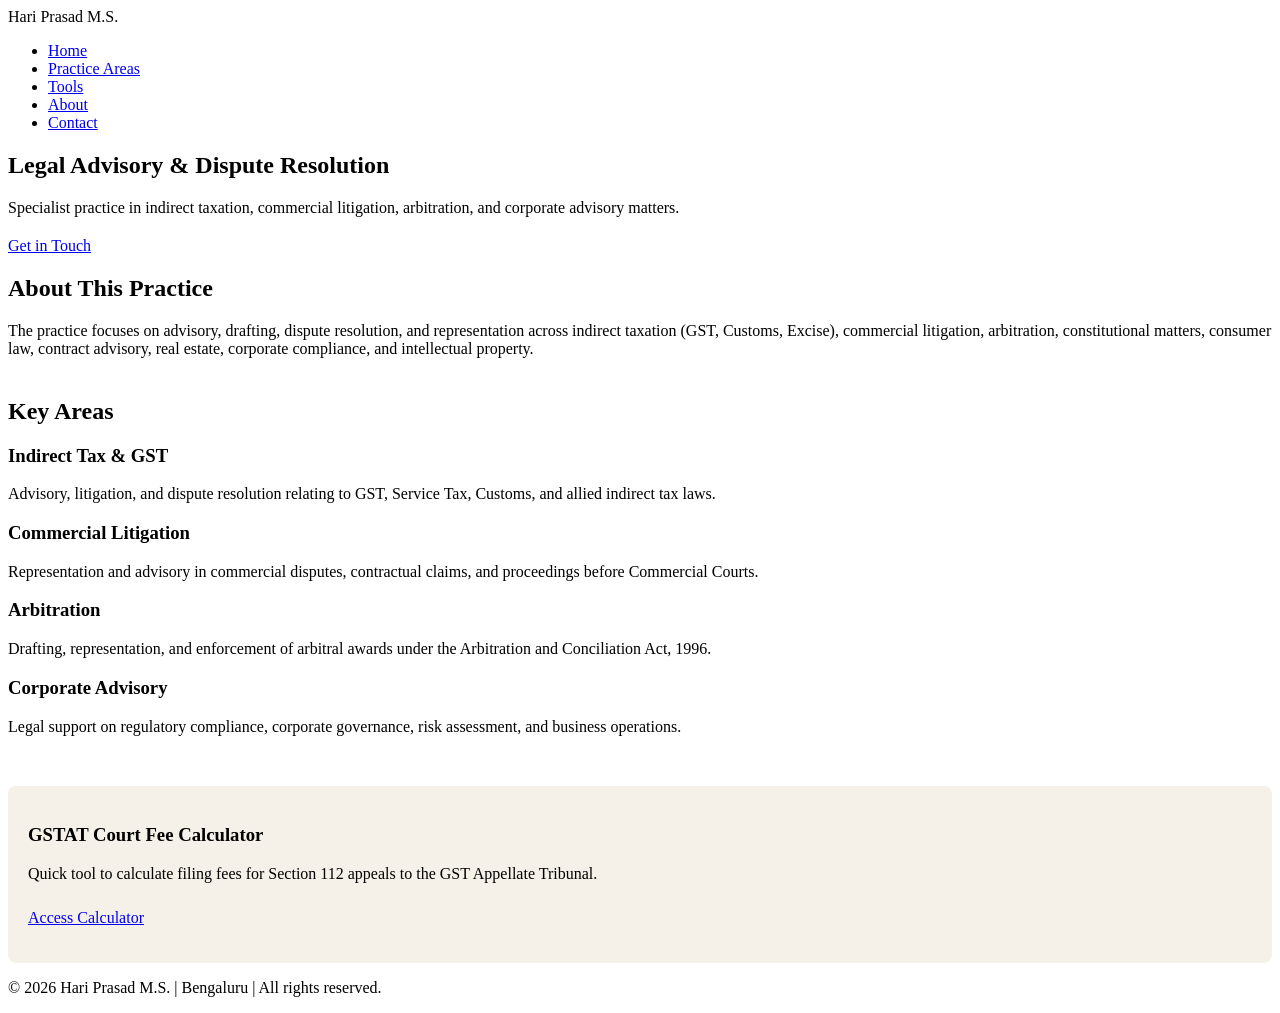
==== index.html @ 4b64a7a4 "Rename index to index.html" ====
<!DOCTYPE html>
<html lang="en">
<head>
<meta charset="UTF-8">
<meta name="viewport" content="width=device-width, initial-scale=1">
<title>Hari Prasad M.S. | Legal Practice | Bengaluru</title>
<meta name="description" content="Hari Prasad M.S. - Advocate based in Bengaluru specializing in indirect tax, commercial litigation, arbitration, and corporate advisory.">
<link rel="stylesheet" href="style.css">
</head>
<body>
<nav class="navbar">
  <div class="container">
    <div class="logo">Hari Prasad M.S.</div>
    <ul class="nav-links">
      <li><a href="index.html" class="active">Home</a></li>
      <li><a href="practice-areas.html">Practice Areas</a></li>
      <li><a href="calculator.html">Tools</a></li>
      <li><a href="about.html">About</a></li>
      <li><a href="contact.html">Contact</a></li>
    </ul>
  </div>
</nav>

<section class="hero">
  <div class="container">
    <h1>Legal Advisory & Dispute Resolution</h1>
    <p>Specialist practice in indirect taxation, commercial litigation, arbitration, and corporate advisory matters.</p>
    <p style="margin-top: 20px;"><a href="contact.html" class="btn">Get in Touch</a></p>
  </div>
</section>

<section class="content">
  <div class="container">
    <h2>About This Practice</h2>
    <p>The practice focuses on advisory, drafting, dispute resolution, and representation across indirect taxation (GST, Customs, Excise), commercial litigation, arbitration, constitutional matters, consumer law, contract advisory, real estate, corporate compliance, and intellectual property.</p>
    
    <h2 style="margin-top: 40px;">Key Areas</h2>
    <div class="grid">
      <div class="card">
        <h3>Indirect Tax & GST</h3>
        <p>Advisory, litigation, and dispute resolution relating to GST, Service Tax, Customs, and allied indirect tax laws.</p>
      </div>
      <div class="card">
        <h3>Commercial Litigation</h3>
        <p>Representation and advisory in commercial disputes, contractual claims, and proceedings before Commercial Courts.</p>
      </div>
      <div class="card">
        <h3>Arbitration</h3>
        <p>Drafting, representation, and enforcement of arbitral awards under the Arbitration and Conciliation Act, 1996.</p>
      </div>
      <div class="card">
        <h3>Corporate Advisory</h3>
        <p>Legal support on regulatory compliance, corporate governance, risk assessment, and business operations.</p>
      </div>
    </div>

    <div style="margin-top: 50px; padding: 20px; background: #f5f1e8; border-radius: 8px;">
      <h3>GSTAT Court Fee Calculator</h3>
      <p>Quick tool to calculate filing fees for Section 112 appeals to the GST Appellate Tribunal.</p>
      <p><a href="calculator.html" class="btn" style="display: inline-block; margin-top: 10px;">Access Calculator</a></p>
    </div>
  </div>
</section>

<footer>
  <div class="container">
    <p>&copy; 2026 Hari Prasad M.S. | Bengaluru | All rights reserved.</p>
  </div>
</footer>
</body>
</html>
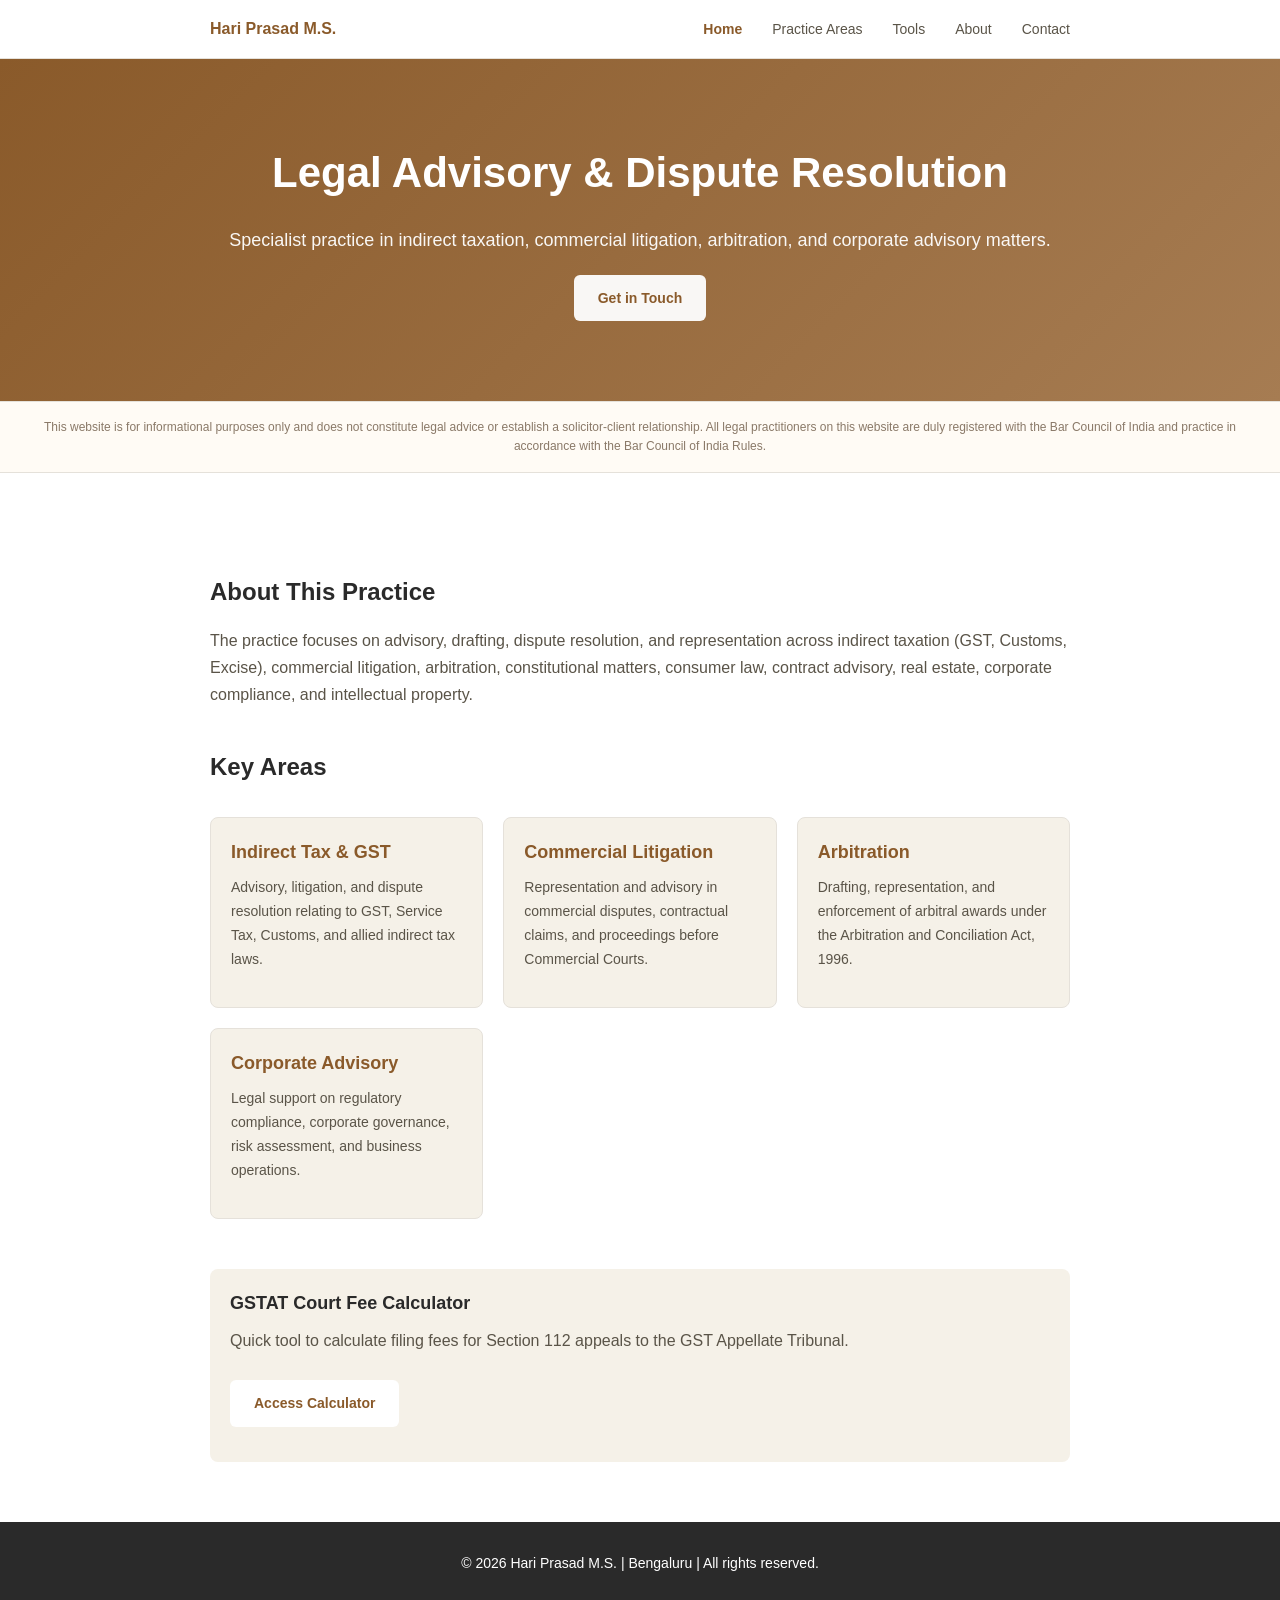
==== commit b5d581a8: "Update index.html" ====
--- a/index.html
+++ b/index.html
@@ -28,6 +28,10 @@
     <p style="margin-top: 20px;"><a href="contact.html" class="btn">Get in Touch</a></p>
   </div>
 </section>
+
+<div style="background: #fffbf5; border-top: 1px solid #e5e1da; border-bottom: 1px solid #e5e1da; padding: 16px 20px; font-size: 12px; color: #8a7968; text-align: center;">
+  <p>This website is for informational purposes only and does not constitute legal advice or establish a solicitor-client relationship. All legal practitioners on this website are duly registered with the Bar Council of India and practice in accordance with the Bar Council of India Rules.</p>
+</div>
 
 <section class="content">
   <div class="container">
--- a/style.css
+++ b/style.css
@@ -0,0 +1,186 @@
+* { margin: 0; padding: 0; box-sizing: border-box; }
+
+body {
+  font-family: -apple-system, BlinkMacSystemFont, 'Segoe UI', sans-serif;
+  color: #2a2a2a;
+  line-height: 1.6;
+  background: #faf9f7;
+}
+
+.container { max-width: 900px; margin: 0 auto; padding: 0 20px; }
+
+/* Navigation */
+.navbar {
+  background: #ffffff;
+  border-bottom: 1px solid #e5e1da;
+  position: sticky;
+  top: 0;
+  z-index: 100;
+}
+
+.navbar .container {
+  display: flex;
+  justify-content: space-between;
+  align-items: center;
+  padding: 16px 20px;
+}
+
+.logo {
+  font-size: 16px;
+  font-weight: 700;
+  color: #8a5a2a;
+}
+
+.nav-links {
+  display: flex;
+  list-style: none;
+  gap: 30px;
+}
+
+.nav-links a {
+  text-decoration: none;
+  font-size: 14px;
+  color: #5a5448;
+  transition: color 0.2s;
+}
+
+.nav-links a:hover,
+.nav-links a.active {
+  color: #8a5a2a;
+  font-weight: 600;
+}
+
+/* Hero Section */
+.hero {
+  background: linear-gradient(135deg, #8a5a2a 0%, #a67c52 100%);
+  color: #ffffff;
+  padding: 80px 20px;
+  text-align: center;
+}
+
+.hero h1 {
+  font-size: 42px;
+  margin-bottom: 20px;
+  font-weight: 700;
+}
+
+.hero p {
+  font-size: 18px;
+  opacity: 0.95;
+}
+
+.btn {
+  display: inline-block;
+  background: #ffffff;
+  color: #8a5a2a;
+  padding: 12px 24px;
+  border-radius: 6px;
+  text-decoration: none;
+  font-weight: 600;
+  font-size: 14px;
+  transition: all 0.2s;
+}
+
+.btn:hover {
+  background: #f5f1e8;
+  transform: translateY(-2px);
+}
+
+/* Content Sections */
+.content {
+  padding: 60px 20px;
+  background: #ffffff;
+}
+
+.content h1 {
+  font-size: 36px;
+  margin-bottom: 20px;
+  color: #1a1a1a;
+}
+
+.content h2 {
+  font-size: 24px;
+  margin-top: 40px;
+  margin-bottom: 15px;
+  color: #2a2a2a;
+}
+
+.content h3 {
+  font-size: 18px;
+  margin-bottom: 10px;
+  color: #2a2a2a;
+}
+
+.content p {
+  color: #5a5448;
+  margin-bottom: 15px;
+  line-height: 1.7;
+}
+
+/* Grid Layout */
+.grid {
+  display: grid;
+  grid-template-columns: repeat(auto-fit, minmax(250px, 1fr));
+  gap: 20px;
+  margin-top: 30px;
+}
+
+.card {
+  background: #f5f1e8;
+  padding: 20px;
+  border-radius: 8px;
+  border: 1px solid #e5e1da;
+}
+
+.card h3 {
+  color: #8a5a2a;
+  margin-bottom: 10px;
+}
+
+.card p {
+  font-size: 14px;
+}
+
+/* Practice Areas */
+.practice-area {
+  margin-bottom: 40px;
+  padding-bottom: 40px;
+  border-bottom: 1px solid #e5e1da;
+}
+
+.practice-area:last-child {
+  border-bottom: none;
+}
+
+.practice-area h2 {
+  color: #8a5a2a;
+  font-size: 20px;
+  margin-bottom: 10px;
+}
+
+/* Footer */
+footer {
+  background: #2a2a2a;
+  color: #ffffff;
+  padding: 30px 20px;
+  text-align: center;
+  font-size: 14px;
+}
+
+footer a {
+  color: #ffffff;
+  text-decoration: none;
+}
+
+footer a:hover {
+  text-decoration: underline;
+}
+
+/* Responsive */
+@media (max-width: 768px) {
+  .nav-links { gap: 15px; font-size: 13px; }
+  .hero h1 { font-size: 28px; }
+  .hero p { font-size: 16px; }
+  .content h1 { font-size: 28px; }
+  .grid { grid-template-columns: 1fr; }
+}
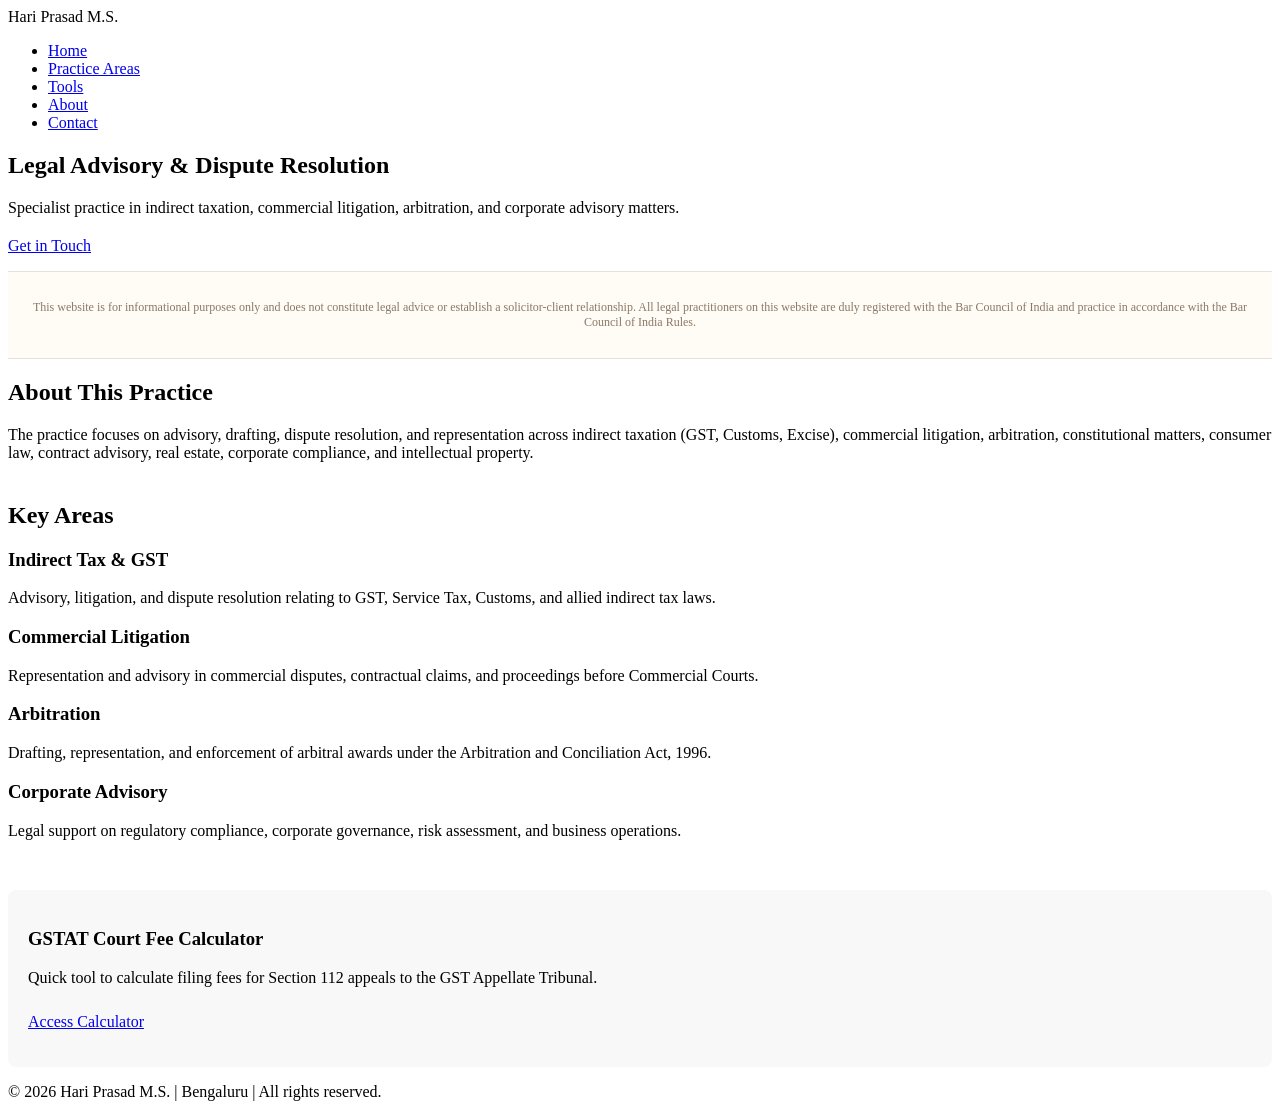
==== commit e941fea9: "Create index.html" ====
--- a/index.html
+++ b/index.html
@@ -58,7 +58,7 @@
       </div>
     </div>
 
-    <div style="margin-top: 50px; padding: 20px; background: #f5f1e8; border-radius: 8px;">
+    <div style="margin-top: 50px; padding: 20px; background: #f8f8f8; border-radius: 8px;">
       <h3>GSTAT Court Fee Calculator</h3>
       <p>Quick tool to calculate filing fees for Section 112 appeals to the GST Appellate Tribunal.</p>
       <p><a href="calculator.html" class="btn" style="display: inline-block; margin-top: 10px;">Access Calculator</a></p>
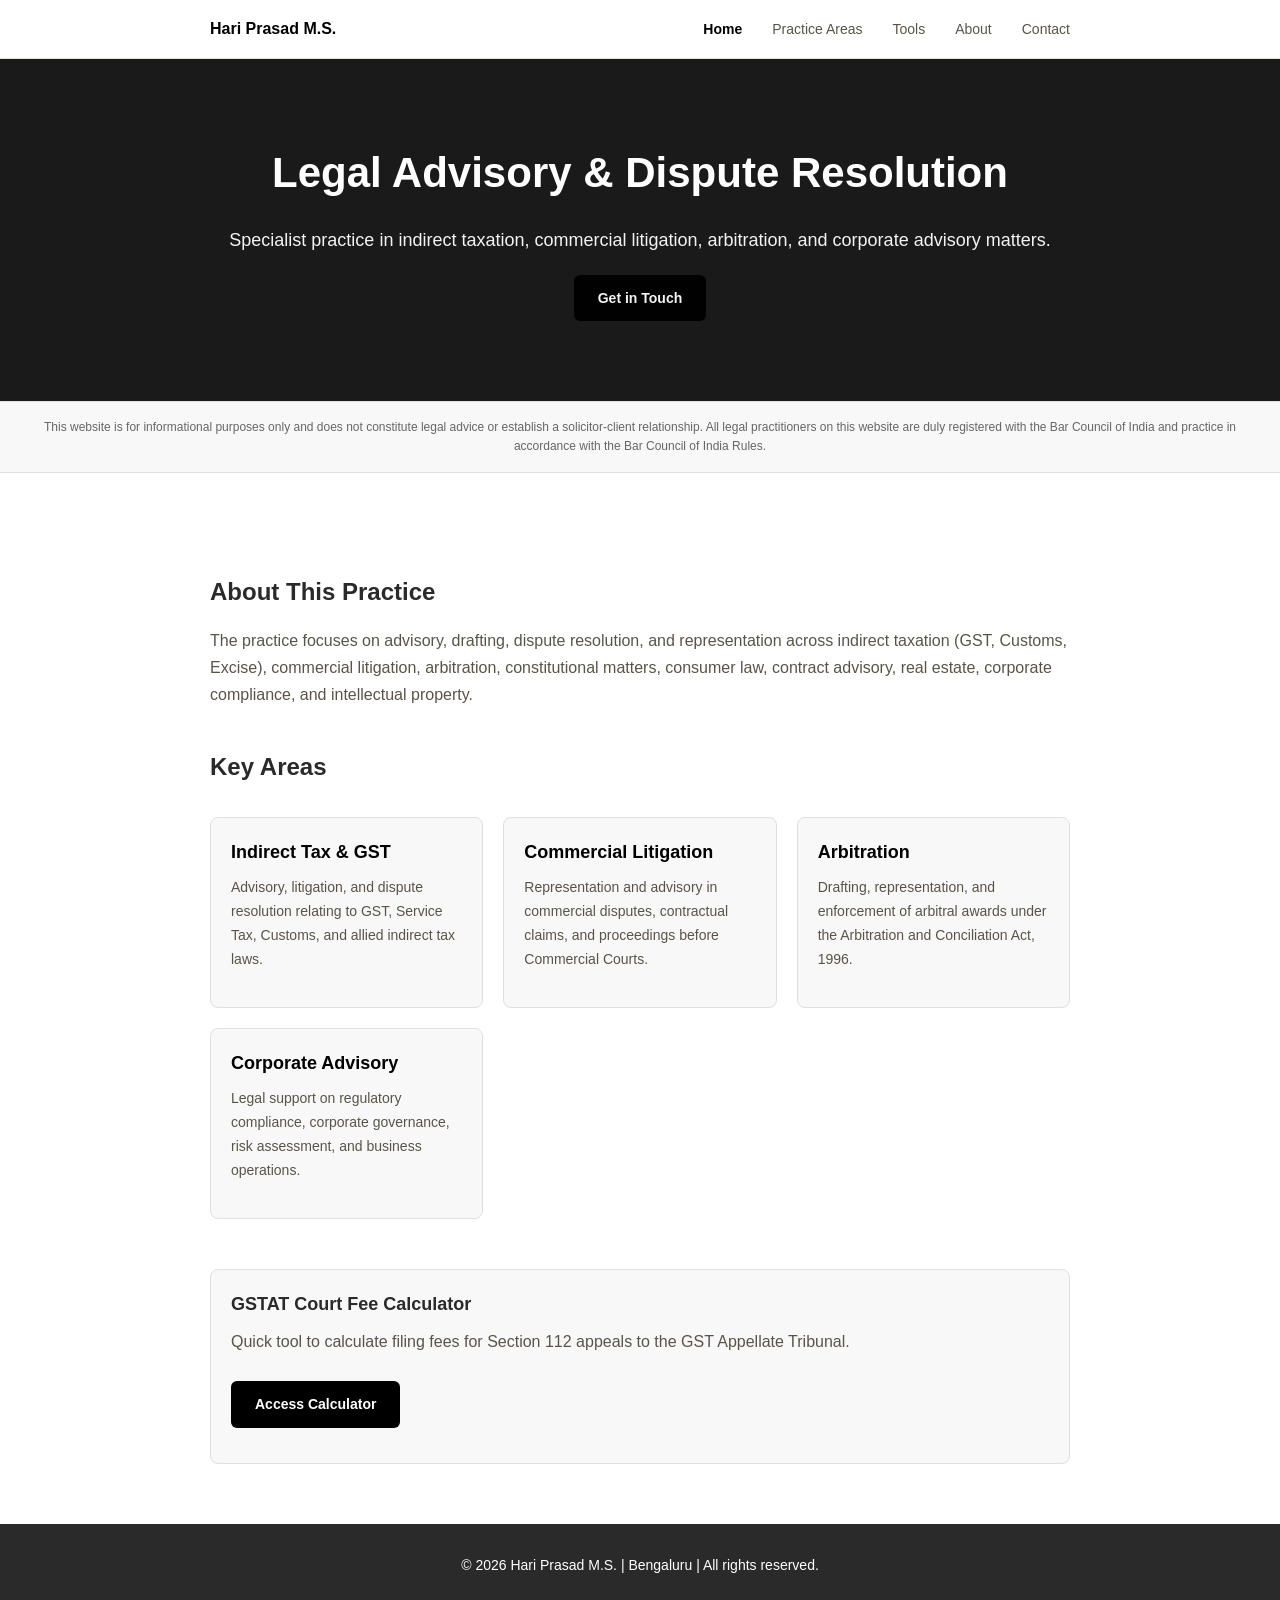
==== commit 467f8366: "Update index.html" ====
--- a/index.html
+++ b/index.html
@@ -29,7 +29,7 @@
   </div>
 </section>
 
-<div style="background: #fffbf5; border-top: 1px solid #e5e1da; border-bottom: 1px solid #e5e1da; padding: 16px 20px; font-size: 12px; color: #8a7968; text-align: center;">
+<div style="background: #f8f8f8; border-top: 1px solid #e0e0e0; border-bottom: 1px solid #e0e0e0; padding: 16px 20px; font-size: 12px; color: #666666; text-align: center;">
   <p>This website is for informational purposes only and does not constitute legal advice or establish a solicitor-client relationship. All legal practitioners on this website are duly registered with the Bar Council of India and practice in accordance with the Bar Council of India Rules.</p>
 </div>
 
@@ -58,7 +58,7 @@
       </div>
     </div>
 
-    <div style="margin-top: 50px; padding: 20px; background: #f8f8f8; border-radius: 8px;">
+    <div style="margin-top: 50px; padding: 20px; background: #f8f8f8; border-radius: 8px; border: 1px solid #e0e0e0;">
       <h3>GSTAT Court Fee Calculator</h3>
       <p>Quick tool to calculate filing fees for Section 112 appeals to the GST Appellate Tribunal.</p>
       <p><a href="calculator.html" class="btn" style="display: inline-block; margin-top: 10px;">Access Calculator</a></p>
--- a/style.css
+++ b/style.css
@@ -0,0 +1,186 @@
+* { margin: 0; padding: 0; box-sizing: border-box; }
+
+body {
+  font-family: -apple-system, BlinkMacSystemFont, 'Segoe UI', sans-serif;
+  color: #2a2a2a;
+  line-height: 1.6;
+  background: #faf9f7;
+}
+
+.container { max-width: 900px; margin: 0 auto; padding: 0 20px; }
+
+/* Navigation */
+.navbar {
+  background: #ffffff;
+  border-bottom: 1px solid #e5e1da;
+  position: sticky;
+  top: 0;
+  z-index: 100;
+}
+
+.navbar .container {
+  display: flex;
+  justify-content: space-between;
+  align-items: center;
+  padding: 16px 20px;
+}
+
+.logo {
+  font-size: 16px;
+  font-weight: 700;
+  color: #000000;
+}
+
+.nav-links {
+  display: flex;
+  list-style: none;
+  gap: 30px;
+}
+
+.nav-links a {
+  text-decoration: none;
+  font-size: 14px;
+  color: #5a5448;
+  transition: color 0.2s;
+}
+
+.nav-links a:hover,
+.nav-links a.active {
+  color: #000000;
+  font-weight: 600;
+}
+
+/* Hero Section */
+.hero {
+  background: #1a1a1a;
+  color: #ffffff;
+  padding: 80px 20px;
+  text-align: center;
+}
+
+.hero h1 {
+  font-size: 42px;
+  margin-bottom: 20px;
+  font-weight: 700;
+}
+
+.hero p {
+  font-size: 18px;
+  opacity: 0.95;
+}
+
+.btn {
+  display: inline-block;
+  background: #000000;
+  color: #ffffff;
+  padding: 12px 24px;
+  border-radius: 6px;
+  text-decoration: none;
+  font-weight: 600;
+  font-size: 14px;
+  transition: all 0.2s;
+}
+
+.btn:hover {
+  background: #333333;
+  transform: translateY(-2px);
+}
+
+/* Content Sections */
+.content {
+  padding: 60px 20px;
+  background: #ffffff;
+}
+
+.content h1 {
+  font-size: 36px;
+  margin-bottom: 20px;
+  color: #1a1a1a;
+}
+
+.content h2 {
+  font-size: 24px;
+  margin-top: 40px;
+  margin-bottom: 15px;
+  color: #2a2a2a;
+}
+
+.content h3 {
+  font-size: 18px;
+  margin-bottom: 10px;
+  color: #2a2a2a;
+}
+
+.content p {
+  color: #5a5448;
+  margin-bottom: 15px;
+  line-height: 1.7;
+}
+
+/* Grid Layout */
+.grid {
+  display: grid;
+  grid-template-columns: repeat(auto-fit, minmax(250px, 1fr));
+  gap: 20px;
+  margin-top: 30px;
+}
+
+.card {
+  background: #f8f8f8;
+  padding: 20px;
+  border-radius: 8px;
+  border: 1px solid #e0e0e0;
+}
+
+.card h3 {
+  color: #000000;
+  margin-bottom: 10px;
+}
+
+.card p {
+  font-size: 14px;
+}
+
+/* Practice Areas */
+.practice-area {
+  margin-bottom: 40px;
+  padding-bottom: 40px;
+  border-bottom: 1px solid #e5e1da;
+}
+
+.practice-area:last-child {
+  border-bottom: none;
+}
+
+.practice-area h2 {
+  color: #000000;
+  font-size: 20px;
+  margin-bottom: 10px;
+}
+
+/* Footer */
+footer {
+  background: #2a2a2a;
+  color: #ffffff;
+  padding: 30px 20px;
+  text-align: center;
+  font-size: 14px;
+}
+
+footer a {
+  color: #ffffff;
+  text-decoration: none;
+}
+
+footer a:hover {
+  text-decoration: underline;
+}
+
+/* Responsive */
+@media (max-width: 768px) {
+  .nav-links { gap: 15px; font-size: 13px; }
+  .hero h1 { font-size: 28px; }
+  .hero p { font-size: 16px; }
+  .content h1 { font-size: 28px; }
+  .grid { grid-template-columns: 1fr; }
+}
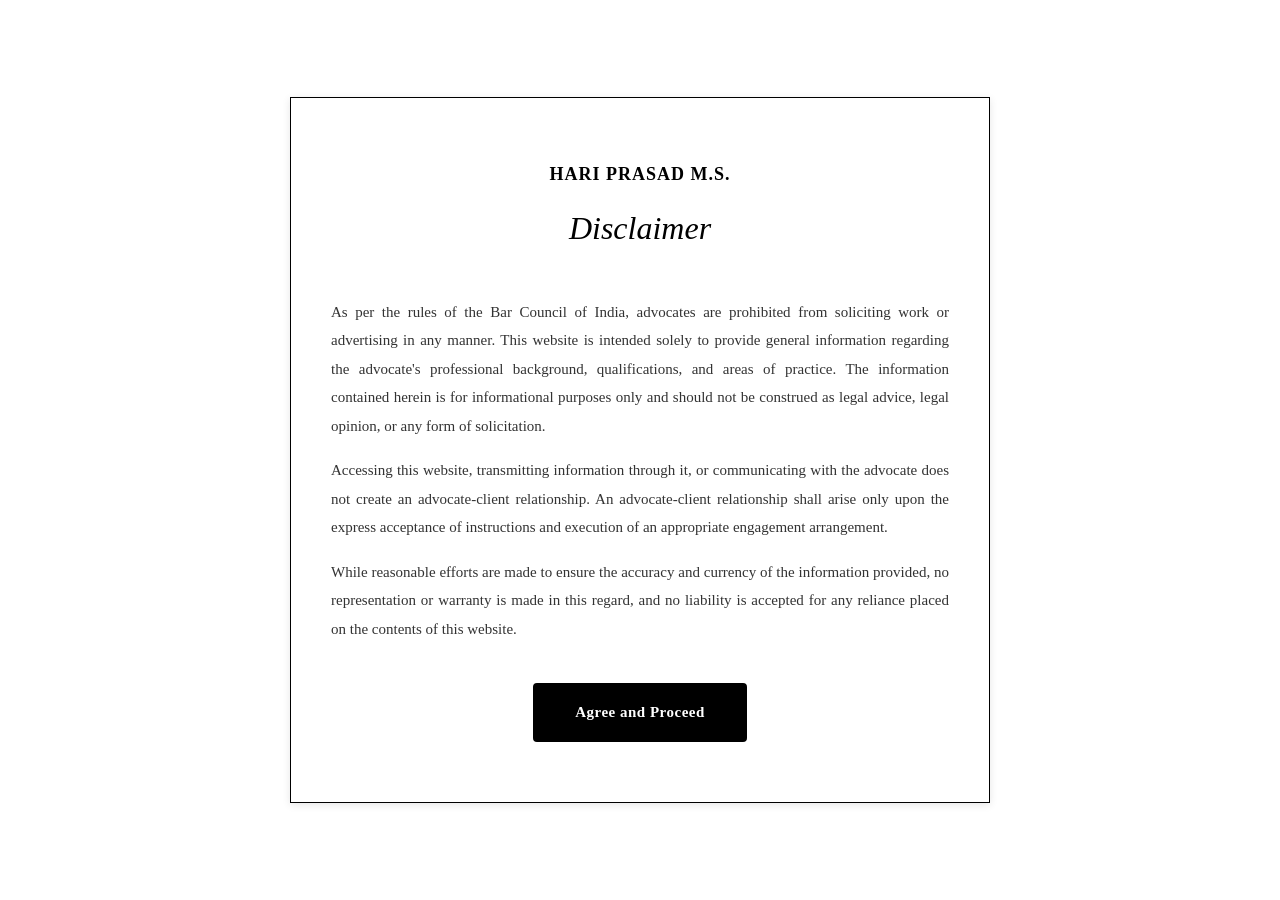
==== commit 88cd8b68: "Rename disclaimer.html to index.html" ====
--- a/index.html
+++ b/index.html
@@ -3,73 +3,132 @@
 <head>
 <meta charset="UTF-8">
 <meta name="viewport" content="width=device-width, initial-scale=1">
-<title>Hari Prasad M.S. | Legal Practice | Bengaluru</title>
-<meta name="description" content="Hari Prasad M.S. - Advocate based in Bengaluru specializing in indirect tax, commercial litigation, arbitration, and corporate advisory.">
-<link rel="stylesheet" href="style.css">
+<title>Disclaimer | Hari Prasad M.S.</title>
+<style>
+* { margin: 0; padding: 0; box-sizing: border-box; }
+
+body {
+  font-family: 'Garamond', 'Book Antiqua', 'Palatino', serif;
+  color: #2a2a2a;
+  line-height: 1.8;
+  background: #ffffff;
+  display: flex;
+  align-items: center;
+  justify-content: center;
+  min-height: 100vh;
+  padding: 20px;
+}
+
+.disclaimer-container {
+  max-width: 700px;
+  width: 100%;
+  padding: 60px 40px;
+  background: #ffffff;
+  border: 1px solid #000000;
+  box-shadow: 0 2px 8px rgba(0, 0, 0, 0.1);
+}
+
+.header {
+  text-align: center;
+  margin-bottom: 40px;
+}
+
+.firm-name {
+  font-size: 18px;
+  font-weight: 600;
+  color: #000000;
+  letter-spacing: 1px;
+  margin-bottom: 10px;
+}
+
+.page-title {
+  font-size: 32px;
+  font-weight: 400;
+  color: #000000;
+  margin-bottom: 30px;
+  font-style: italic;
+}
+
+.disclaimer-content {
+  font-size: 15px;
+  color: #333333;
+  margin-bottom: 40px;
+  text-align: justify;
+  line-height: 1.9;
+}
+
+.disclaimer-content p {
+  margin-bottom: 16px;
+}
+
+.button-container {
+  display: flex;
+  justify-content: center;
+  margin-top: 40px;
+}
+
+.btn-proceed {
+  background: #000000;
+  color: #ffffff;
+  padding: 14px 40px;
+  border: 2px solid #000000;
+  border-radius: 4px;
+  font-family: 'Garamond', 'Book Antiqua', serif;
+  font-size: 15px;
+  font-weight: 600;
+  cursor: pointer;
+  text-decoration: none;
+  display: inline-block;
+  letter-spacing: 0.5px;
+  transition: all 0.3s ease;
+}
+
+.btn-proceed:hover {
+  background: #ffffff;
+  color: #000000;
+  border-color: #000000;
+}
+
+@media (max-width: 600px) {
+  .disclaimer-container {
+    padding: 40px 25px;
+    border: none;
+    box-shadow: none;
+  }
+
+  .page-title {
+    font-size: 24px;
+  }
+
+  .disclaimer-content {
+    font-size: 14px;
+  }
+
+  .btn-proceed {
+    padding: 12px 30px;
+    font-size: 14px;
+  }
+}
+</style>
 </head>
 <body>
-<nav class="navbar">
-  <div class="container">
-    <div class="logo">Hari Prasad M.S.</div>
-    <ul class="nav-links">
-      <li><a href="index.html" class="active">Home</a></li>
-      <li><a href="practice-areas.html">Practice Areas</a></li>
-      <li><a href="calculator.html">Tools</a></li>
-      <li><a href="about.html">About</a></li>
-      <li><a href="contact.html">Contact</a></li>
-    </ul>
+<div class="disclaimer-container">
+  <div class="header">
+    <div class="firm-name">HARI PRASAD M.S.</div>
+    <div class="page-title">Disclaimer</div>
   </div>
-</nav>
 
-<section class="hero">
-  <div class="container">
-    <h1>Legal Advisory & Dispute Resolution</h1>
-    <p>Specialist practice in indirect taxation, commercial litigation, arbitration, and corporate advisory matters.</p>
-    <p style="margin-top: 20px;"><a href="contact.html" class="btn">Get in Touch</a></p>
+  <div class="disclaimer-content">
+    <p>As per the rules of the Bar Council of India, advocates are prohibited from soliciting work or advertising in any manner. This website is intended solely to provide general information regarding the advocate's professional background, qualifications, and areas of practice. The information contained herein is for informational purposes only and should not be construed as legal advice, legal opinion, or any form of solicitation.</p>
+
+    <p>Accessing this website, transmitting information through it, or communicating with the advocate does not create an advocate-client relationship. An advocate-client relationship shall arise only upon the express acceptance of instructions and execution of an appropriate engagement arrangement.</p>
+
+    <p>While reasonable efforts are made to ensure the accuracy and currency of the information provided, no representation or warranty is made in this regard, and no liability is accepted for any reliance placed on the contents of this website.</p>
   </div>
-</section>
 
-<div style="background: #f8f8f8; border-top: 1px solid #e0e0e0; border-bottom: 1px solid #e0e0e0; padding: 16px 20px; font-size: 12px; color: #666666; text-align: center;">
-  <p>This website is for informational purposes only and does not constitute legal advice or establish a solicitor-client relationship. All legal practitioners on this website are duly registered with the Bar Council of India and practice in accordance with the Bar Council of India Rules.</p>
+  <div class="button-container">
+    <a href="index.html" class="btn-proceed">Agree and Proceed</a>
+  </div>
 </div>
-
-<section class="content">
-  <div class="container">
-    <h2>About This Practice</h2>
-    <p>The practice focuses on advisory, drafting, dispute resolution, and representation across indirect taxation (GST, Customs, Excise), commercial litigation, arbitration, constitutional matters, consumer law, contract advisory, real estate, corporate compliance, and intellectual property.</p>
-    
-    <h2 style="margin-top: 40px;">Key Areas</h2>
-    <div class="grid">
-      <div class="card">
-        <h3>Indirect Tax & GST</h3>
-        <p>Advisory, litigation, and dispute resolution relating to GST, Service Tax, Customs, and allied indirect tax laws.</p>
-      </div>
-      <div class="card">
-        <h3>Commercial Litigation</h3>
-        <p>Representation and advisory in commercial disputes, contractual claims, and proceedings before Commercial Courts.</p>
-      </div>
-      <div class="card">
-        <h3>Arbitration</h3>
-        <p>Drafting, representation, and enforcement of arbitral awards under the Arbitration and Conciliation Act, 1996.</p>
-      </div>
-      <div class="card">
-        <h3>Corporate Advisory</h3>
-        <p>Legal support on regulatory compliance, corporate governance, risk assessment, and business operations.</p>
-      </div>
-    </div>
-
-    <div style="margin-top: 50px; padding: 20px; background: #f8f8f8; border-radius: 8px; border: 1px solid #e0e0e0;">
-      <h3>GSTAT Court Fee Calculator</h3>
-      <p>Quick tool to calculate filing fees for Section 112 appeals to the GST Appellate Tribunal.</p>
-      <p><a href="calculator.html" class="btn" style="display: inline-block; margin-top: 10px;">Access Calculator</a></p>
-    </div>
-  </div>
-</section>
-
-<footer>
-  <div class="container">
-    <p>&copy; 2026 Hari Prasad M.S. | Bengaluru | All rights reserved.</p>
-  </div>
-</footer>
 </body>
 </html>
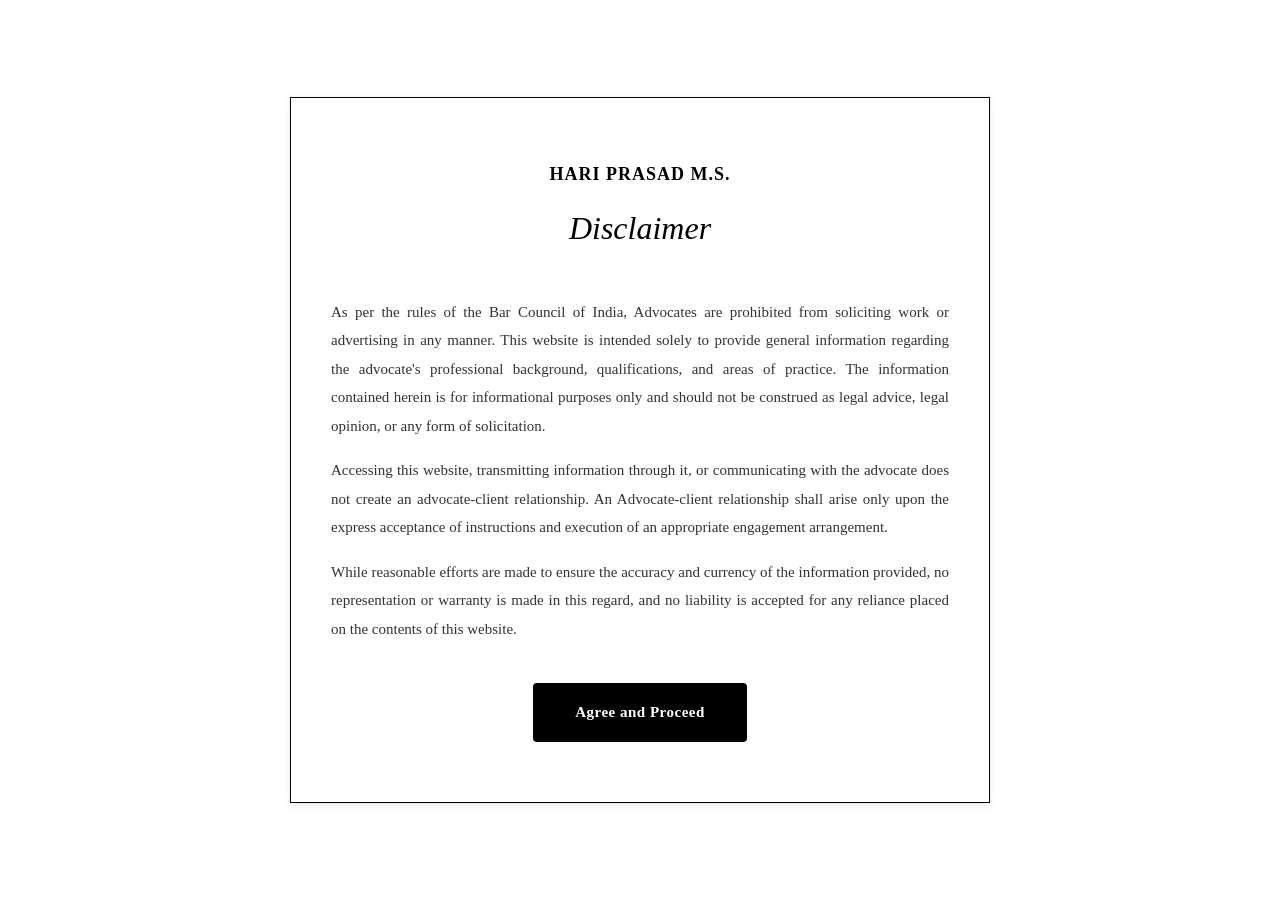
==== commit f905f803: "Update index.html" ====
--- a/index.html
+++ b/index.html
@@ -119,15 +119,15 @@
   </div>
 
   <div class="disclaimer-content">
-    <p>As per the rules of the Bar Council of India, advocates are prohibited from soliciting work or advertising in any manner. This website is intended solely to provide general information regarding the advocate's professional background, qualifications, and areas of practice. The information contained herein is for informational purposes only and should not be construed as legal advice, legal opinion, or any form of solicitation.</p>
+    <p>As per the rules of the Bar Council of India, Advocates are prohibited from soliciting work or advertising in any manner. This website is intended solely to provide general information regarding the advocate's professional background, qualifications, and areas of practice. The information contained herein is for informational purposes only and should not be construed as legal advice, legal opinion, or any form of solicitation.</p>
 
-    <p>Accessing this website, transmitting information through it, or communicating with the advocate does not create an advocate-client relationship. An advocate-client relationship shall arise only upon the express acceptance of instructions and execution of an appropriate engagement arrangement.</p>
+    <p>Accessing this website, transmitting information through it, or communicating with the advocate does not create an advocate-client relationship. An Advocate-client relationship shall arise only upon the express acceptance of instructions and execution of an appropriate engagement arrangement.</p>
 
     <p>While reasonable efforts are made to ensure the accuracy and currency of the information provided, no representation or warranty is made in this regard, and no liability is accepted for any reliance placed on the contents of this website.</p>
   </div>
 
   <div class="button-container">
-    <a href="index.html" class="btn-proceed">Agree and Proceed</a>
+    <a href="home.html" class="btn-proceed">Agree and Proceed</a>
   </div>
 </div>
 </body>
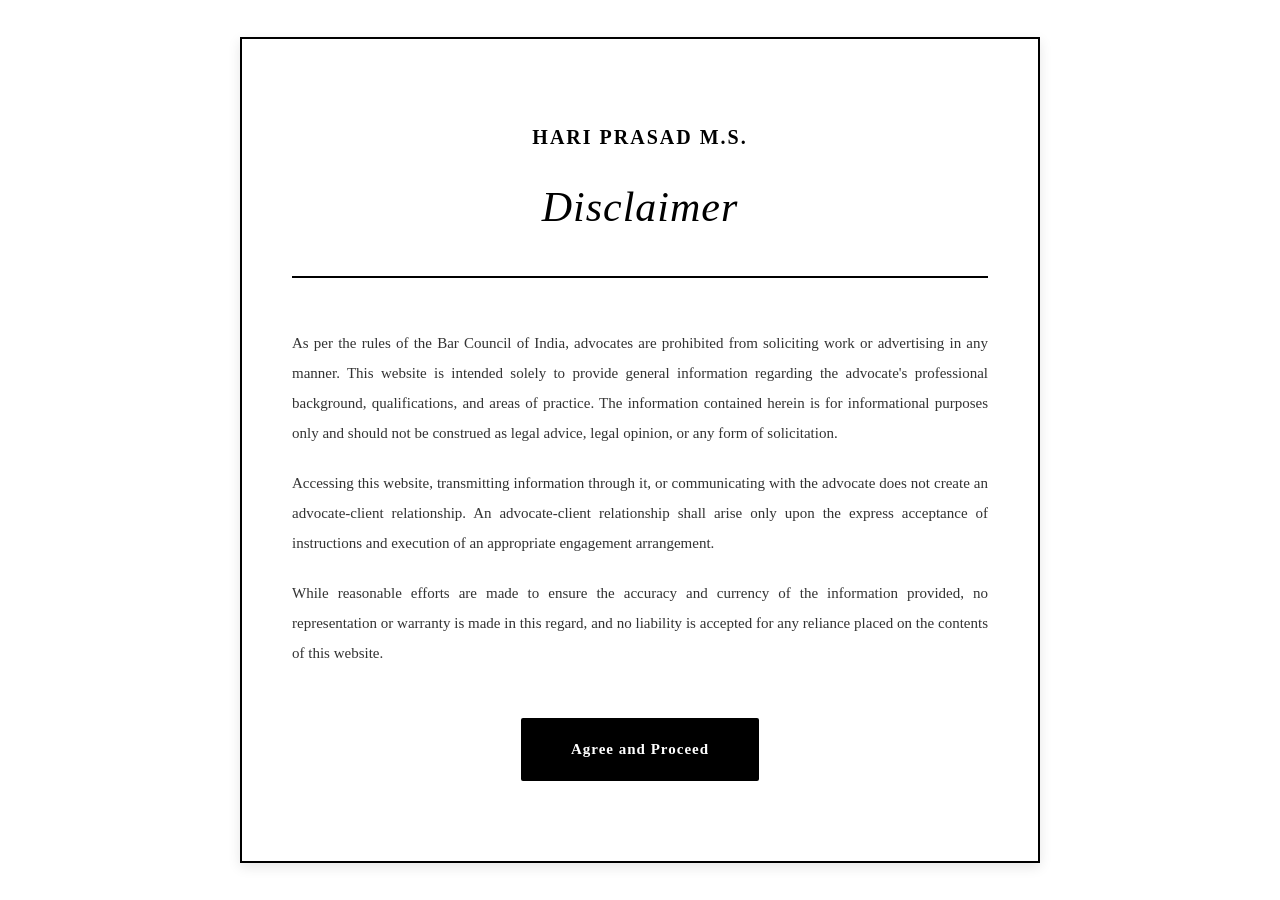
==== commit 950a184a: "Update index.html" ====
--- a/index.html
+++ b/index.html
@@ -9,78 +9,80 @@
 
 body {
   font-family: 'Garamond', 'Book Antiqua', 'Palatino', serif;
-  color: #2a2a2a;
+  color: #1a1a1a;
   line-height: 1.8;
   background: #ffffff;
   display: flex;
   align-items: center;
   justify-content: center;
   min-height: 100vh;
-  padding: 20px;
+  padding: 30px;
 }
 
 .disclaimer-container {
-  max-width: 700px;
+  max-width: 800px;
   width: 100%;
-  padding: 60px 40px;
+  padding: 80px 50px;
   background: #ffffff;
-  border: 1px solid #000000;
-  box-shadow: 0 2px 8px rgba(0, 0, 0, 0.1);
+  border: 2px solid #000000;
+  box-shadow: 0 4px 12px rgba(0, 0, 0, 0.1);
 }
 
 .header {
   text-align: center;
-  margin-bottom: 40px;
+  margin-bottom: 50px;
+  border-bottom: 2px solid #000000;
+  padding-bottom: 30px;
 }
 
 .firm-name {
-  font-size: 18px;
-  font-weight: 600;
+  font-size: 20px;
+  font-weight: 700;
   color: #000000;
-  letter-spacing: 1px;
-  margin-bottom: 10px;
+  letter-spacing: 2px;
+  margin-bottom: 15px;
 }
 
 .page-title {
-  font-size: 32px;
+  font-size: 42px;
   font-weight: 400;
   color: #000000;
-  margin-bottom: 30px;
   font-style: italic;
+  letter-spacing: 1px;
 }
 
 .disclaimer-content {
   font-size: 15px;
   color: #333333;
-  margin-bottom: 40px;
+  margin-bottom: 50px;
   text-align: justify;
-  line-height: 1.9;
+  line-height: 2;
 }
 
 .disclaimer-content p {
-  margin-bottom: 16px;
+  margin-bottom: 20px;
 }
 
 .button-container {
   display: flex;
   justify-content: center;
-  margin-top: 40px;
+  margin-top: 50px;
 }
 
 .btn-proceed {
   background: #000000;
   color: #ffffff;
-  padding: 14px 40px;
+  padding: 16px 48px;
   border: 2px solid #000000;
-  border-radius: 4px;
+  border-radius: 2px;
   font-family: 'Garamond', 'Book Antiqua', serif;
   font-size: 15px;
   font-weight: 600;
   cursor: pointer;
   text-decoration: none;
   display: inline-block;
-  letter-spacing: 0.5px;
-  transition: all 0.3s ease;
+  letter-spacing: 1px;
+  transition: all 0.4s ease;
 }
 
 .btn-proceed:hover {
@@ -89,23 +91,24 @@
   border-color: #000000;
 }
 
-@media (max-width: 600px) {
+@media (max-width: 700px) {
   .disclaimer-container {
-    padding: 40px 25px;
-    border: none;
+    padding: 50px 30px;
+    border: 1px solid #e0e0e0;
     box-shadow: none;
   }
 
   .page-title {
-    font-size: 24px;
+    font-size: 32px;
   }
 
   .disclaimer-content {
     font-size: 14px;
+    text-align: left;
   }
 
   .btn-proceed {
-    padding: 12px 30px;
+    padding: 14px 36px;
     font-size: 14px;
   }
 }
@@ -119,9 +122,9 @@
   </div>
 
   <div class="disclaimer-content">
-    <p>As per the rules of the Bar Council of India, Advocates are prohibited from soliciting work or advertising in any manner. This website is intended solely to provide general information regarding the advocate's professional background, qualifications, and areas of practice. The information contained herein is for informational purposes only and should not be construed as legal advice, legal opinion, or any form of solicitation.</p>
+    <p>As per the rules of the Bar Council of India, advocates are prohibited from soliciting work or advertising in any manner. This website is intended solely to provide general information regarding the advocate's professional background, qualifications, and areas of practice. The information contained herein is for informational purposes only and should not be construed as legal advice, legal opinion, or any form of solicitation.</p>
 
-    <p>Accessing this website, transmitting information through it, or communicating with the advocate does not create an advocate-client relationship. An Advocate-client relationship shall arise only upon the express acceptance of instructions and execution of an appropriate engagement arrangement.</p>
+    <p>Accessing this website, transmitting information through it, or communicating with the advocate does not create an advocate-client relationship. An advocate-client relationship shall arise only upon the express acceptance of instructions and execution of an appropriate engagement arrangement.</p>
 
     <p>While reasonable efforts are made to ensure the accuracy and currency of the information provided, no representation or warranty is made in this regard, and no liability is accepted for any reliance placed on the contents of this website.</p>
   </div>
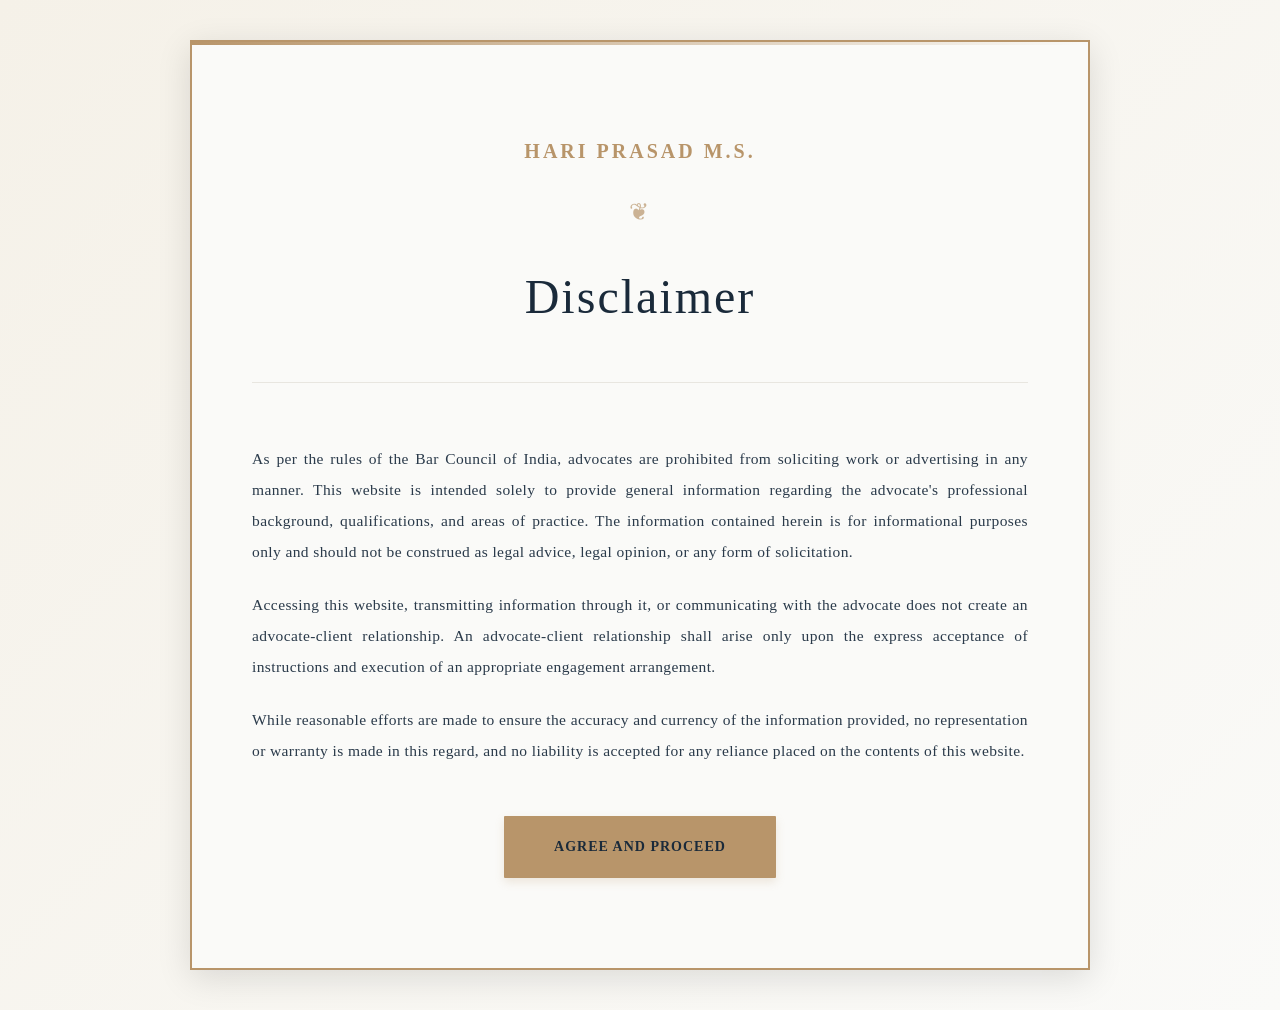
==== commit f36f3388: "Update index.html" ====
--- a/index.html
+++ b/index.html
@@ -7,60 +7,91 @@
 <style>
 * { margin: 0; padding: 0; box-sizing: border-box; }
 
+:root {
+  --navy: #1a2a3a;
+  --charcoal: #2a3a4a;
+  --cream: #f5f1e8;
+  --gold: #b8956a;
+}
+
+html { scroll-behavior: smooth; }
+
 body {
   font-family: 'Garamond', 'Book Antiqua', 'Palatino', serif;
-  color: #1a1a1a;
-  line-height: 1.8;
-  background: #ffffff;
+  color: var(--charcoal);
+  line-height: 1.9;
+  background: linear-gradient(135deg, var(--cream) 0%, #fafaf8 100%);
   display: flex;
   align-items: center;
   justify-content: center;
   min-height: 100vh;
-  padding: 30px;
+  padding: 40px;
+  letter-spacing: 0.3px;
 }
 
 .disclaimer-container {
-  max-width: 800px;
+  max-width: 900px;
   width: 100%;
-  padding: 80px 50px;
-  background: #ffffff;
-  border: 2px solid #000000;
-  box-shadow: 0 4px 12px rgba(0, 0, 0, 0.1);
+  padding: 90px 60px;
+  background: #fafaf8;
+  border: 2px solid var(--gold);
+  box-shadow: 0 8px 32px rgba(0, 0, 0, 0.12);
+  position: relative;
+  overflow: hidden;
+}
+
+.disclaimer-container::before {
+  content: '';
+  position: absolute;
+  top: 0;
+  left: 0;
+  right: 0;
+  height: 3px;
+  background: linear-gradient(to right, var(--gold), transparent);
 }
 
 .header {
   text-align: center;
-  margin-bottom: 50px;
-  border-bottom: 2px solid #000000;
-  padding-bottom: 30px;
+  margin-bottom: 60px;
+  padding-bottom: 40px;
+  border-bottom: 1px solid #e8e6e0;
 }
 
 .firm-name {
   font-size: 20px;
   font-weight: 700;
-  color: #000000;
+  color: var(--gold);
+  letter-spacing: 3px;
+  margin-bottom: 20px;
+  text-transform: uppercase;
+}
+
+.ornament {
+  font-size: 24px;
+  color: var(--gold);
+  margin: 15px 0;
   letter-spacing: 2px;
-  margin-bottom: 15px;
+  opacity: 0.7;
 }
 
 .page-title {
-  font-size: 42px;
+  font-size: 48px;
   font-weight: 400;
-  color: #000000;
-  font-style: italic;
-  letter-spacing: 1px;
+  color: var(--navy);
+  letter-spacing: 2px;
 }
 
 .disclaimer-content {
-  font-size: 15px;
-  color: #333333;
+  font-size: 15.5px;
+  color: var(--charcoal);
   margin-bottom: 50px;
   text-align: justify;
   line-height: 2;
+  letter-spacing: 0.4px;
 }
 
 .disclaimer-content p {
-  margin-bottom: 20px;
+  margin-bottom: 22px;
 }
 
 .button-container {
@@ -70,36 +101,54 @@
 }
 
 .btn-proceed {
-  background: #000000;
-  color: #ffffff;
+  background: var(--gold);
+  color: var(--navy);
   padding: 16px 48px;
-  border: 2px solid #000000;
-  border-radius: 2px;
+  border: 2px solid var(--gold);
+  border-radius: 1px;
   font-family: 'Garamond', 'Book Antiqua', serif;
-  font-size: 15px;
+  font-size: 14px;
   font-weight: 600;
   cursor: pointer;
   text-decoration: none;
   display: inline-block;
   letter-spacing: 1px;
-  transition: all 0.4s ease;
+  transition: all 0.5s cubic-bezier(0.4, 0, 0.2, 1);
+  box-shadow: 0 4px 10px rgba(184, 149, 106, 0.2);
+  position: relative;
+  overflow: hidden;
+  text-transform: uppercase;
+}
+
+.btn-proceed::before {
+  content: '';
+  position: absolute;
+  top: 0;
+  left: -100%;
+  width: 100%;
+  height: 100%;
+  background: var(--navy);
+  z-index: -1;
+  transition: left 0.5s ease;
 }
 
 .btn-proceed:hover {
-  background: #ffffff;
-  color: #000000;
-  border-color: #000000;
+  color: var(--gold);
+  box-shadow: 0 6px 16px rgba(184, 149, 106, 0.3);
+  transform: translateY(-2px);
+}
+
+.btn-proceed:hover::before {
+  left: 0;
 }
 
 @media (max-width: 700px) {
   .disclaimer-container {
-    padding: 50px 30px;
-    border: 1px solid #e0e0e0;
-    box-shadow: none;
+    padding: 60px 35px;
   }
 
   .page-title {
-    font-size: 32px;
+    font-size: 36px;
   }
 
   .disclaimer-content {
@@ -109,7 +158,7 @@
 
   .btn-proceed {
     padding: 14px 36px;
-    font-size: 14px;
+    font-size: 13px;
   }
 }
 </style>
@@ -117,7 +166,8 @@
 <body>
 <div class="disclaimer-container">
   <div class="header">
-    <div class="firm-name">HARI PRASAD M.S.</div>
+    <div class="firm-name">Hari Prasad M.S.</div>
+    <div class="ornament">❦</div>
     <div class="page-title">Disclaimer</div>
   </div>
 
